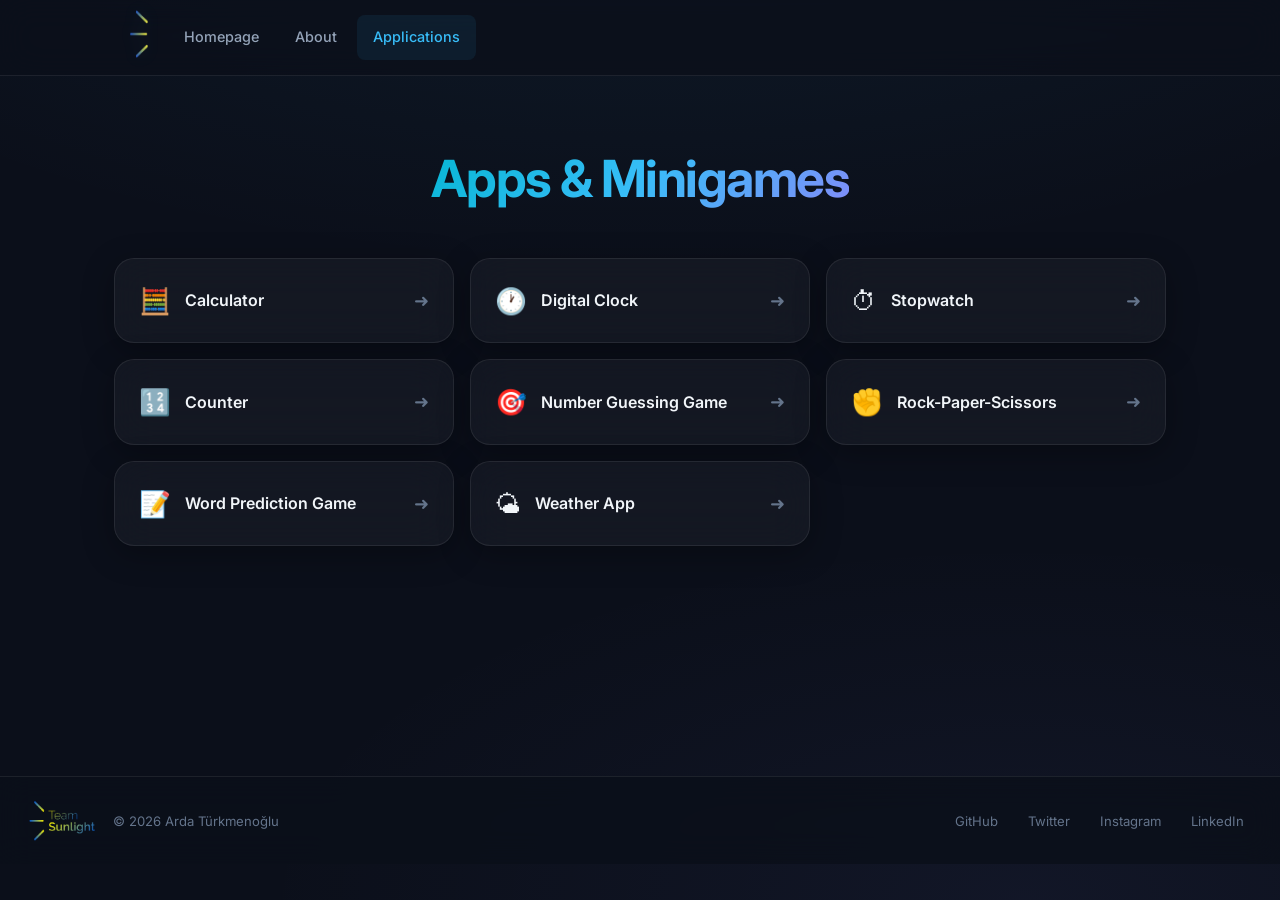
==== apps.html @ a4f74577 "initial commit" ====
<!DOCTYPE html>
<html lang="en">

<head>
    <meta charset="UTF-8">
    <meta name="viewport" content="width=device-width, initial-scale=1.0">
    <meta name="description" content="Mini-applications and games built by Arda Türkmenoğlu.">
    <title>Applications — Arda Türkmenoğlu</title>
    <link rel="stylesheet" href="style.css">
</head>

<body>
    <nav class="navbar">
        <ul>
            <li>
                <p><img class="logo" src="images/logo2tr.png" alt="Logo"></p>
            </li>
            <li><a href="index.html">Homepage</a></li>
            <li><a href="funfacts.html">About</a></li>
            <li><a href="apps.html" class="active">Applications</a></li>
        </ul>
    </nav>

    <div class="main-container">
        <div class="page-header fade-in">
            <h1>Apps & Minigames</h1>
        </div>

        <section class="fade-in">
            <div class="apps-grid">
                <div class="glass-card app-card" id="button1">
                    <span class="app-icon">🧮</span>
                    <span class="app-name">Calculator</span>
                </div>
                <div class="glass-card app-card" id="button2">
                    <span class="app-icon">🕐</span>
                    <span class="app-name">Digital Clock</span>
                </div>
                <div class="glass-card app-card" id="button3">
                    <span class="app-icon">⏱</span>
                    <span class="app-name">Stopwatch</span>
                </div>
                <div class="glass-card app-card" id="button4">
                    <span class="app-icon">🔢</span>
                    <span class="app-name">Counter</span>
                </div>
                <div class="glass-card app-card" id="button5">
                    <span class="app-icon">🎯</span>
                    <span class="app-name">Number Guessing Game</span>
                </div>
                <div class="glass-card app-card" id="button6">
                    <span class="app-icon">✊</span>
                    <span class="app-name">Rock-Paper-Scissors</span>
                </div>
                <div class="glass-card app-card" id="button7">
                    <span class="app-icon">📝</span>
                    <span class="app-name">Word Prediction Game</span>
                </div>
                <div class="glass-card app-card" id="button8">
                    <span class="app-icon">🌤</span>
                    <span class="app-name">Weather App</span>
                </div>
            </div>
        </section>
    </div>

    <footer>
        <img src="images/logotrn2.png" alt="Team Sunlight Logo">
        <p>© 2026 Arda Türkmenoğlu</p>
        <p class="footer-links">
            <a href="https://github.com/ArdaTrkmnoglu">GitHub</a>
            <a href="https://x.com/ArdaTrkmnoglu">Twitter</a>
            <a href="https://instagram.com/ardatrkmnoglu">Instagram</a>
            <a href="https://linkedin.com/in/arda-t%C3%BCrkmeno%C4%9Flu-879216295">LinkedIn</a>
        </p>
    </footer>

    <script>
        const buttons = {
            button1: "apps/calc.html",
            button2: "apps/clock.html",
            button3: "apps/stopwatch.html",
            button4: "apps/count.html",
            button5: "apps/guess.html",
            button6: "apps/rcsgame.html",
            button7: "apps/wordgame.html",
            button8: "apps/weather.html",
        };

        Object.keys(buttons).forEach(id => {
            const btn = document.getElementById(id);
            if (btn) {
                btn.addEventListener("click", () => {
                    window.location.href = buttons[id];
                });
            }
        });

        const observer = new IntersectionObserver((entries) => {
            entries.forEach((entry) => {
                if (entry.isIntersecting) {
                    entry.target.classList.add('visible');
                }
            });
        }, { threshold: 0.1, rootMargin: '0px 0px -40px 0px' });

        document.querySelectorAll('.fade-in').forEach((el) => observer.observe(el));
    </script>
</body>

</html>
---- style.css ----
@import url('https://fonts.googleapis.com/css2?family=Inter:wght@300;400;500;600;700;800;900&display=swap');

:root {
    --bg-primary: #0b0f1a;
    --bg-secondary: #111827;
    --bg-card: rgba(255, 255, 255, 0.04);
    --bg-card-hover: rgba(255, 255, 255, 0.07);
    --glass-border: rgba(255, 255, 255, 0.08);
    --glass-blur: 20px;

    --accent: #38bdf8;
    --accent-secondary: #06b6d4;
    --accent-glow: rgba(56, 189, 248, 0.25);
    --accent-gradient: linear-gradient(135deg, #06b6d4, #38bdf8, #818cf8);

    --text-primary: #f1f5f9;
    --text-secondary: #94a3b8;
    --text-muted: #64748b;

    --radius-sm: 8px;
    --radius-md: 14px;
    --radius-lg: 20px;
    --radius-xl: 28px;
    --radius-full: 9999px;

    --shadow-glow: 0 0 40px rgba(56, 189, 248, 0.08);
    --shadow-card: 0 8px 32px rgba(0, 0, 0, 0.3);
    --shadow-card-hover: 0 16px 48px rgba(0, 0, 0, 0.4);

    --transition-fast: 0.2s ease;
    --transition-normal: 0.35s ease;
    --transition-slow: 0.5s ease;

    --font-family: 'Inter', -apple-system, BlinkMacSystemFont, 'Segoe UI', sans-serif;
    --max-width: 1100px;
}

*,
*::before,
*::after {
    margin: 0;
    padding: 0;
    box-sizing: border-box;
}

html {
    scroll-behavior: smooth;
    -webkit-font-smoothing: antialiased;
    -moz-osx-font-smoothing: grayscale;
}

body {
    font-family: var(--font-family);
    background: var(--bg-primary);
    background-image:
        radial-gradient(ellipse 80% 50% at 50% -20%, rgba(56, 189, 248, 0.08), transparent),
        radial-gradient(ellipse 60% 40% at 80% 100%, rgba(129, 140, 248, 0.06), transparent);
    color: var(--text-primary);
    line-height: 1.7;
    min-height: 100vh;
    overflow-x: hidden;
}

img {
    max-width: 100%;
    height: auto;
}

a {
    color: var(--accent);
    text-decoration: none;
    transition: color var(--transition-fast);
}

a:hover {
    color: var(--accent-secondary);
}

::selection {
    background: rgba(56, 189, 248, 0.3);
    color: #fff;
}

::-webkit-scrollbar {
    width: 8px;
}

::-webkit-scrollbar-track {
    background: var(--bg-primary);
}

::-webkit-scrollbar-thumb {
    background: rgba(255, 255, 255, 0.12);
    border-radius: var(--radius-full);
}

::-webkit-scrollbar-thumb:hover {
    background: rgba(255, 255, 255, 0.2);
}

h1,
h2,
h3,
h4 {
    font-weight: 700;
    line-height: 1.2;
    color: var(--text-primary);
}

h1 {
    font-size: clamp(2rem, 5vw, 3.2rem);
    letter-spacing: -0.03em;
}

h2 {
    font-size: clamp(1.4rem, 3vw, 2rem);
    letter-spacing: -0.02em;
}

h3 {
    font-size: 1.15rem;
}

p {
    color: var(--text-secondary);
    font-size: 1rem;
}

.main-container {
    max-width: var(--max-width);
    margin: 0 auto;
    padding: 2rem 1.5rem;
    min-height: calc(100vh - 200px);
}

.glass-card {
    background: var(--bg-card);
    border: 1px solid var(--glass-border);
    border-radius: var(--radius-lg);
    backdrop-filter: blur(var(--glass-blur));
    -webkit-backdrop-filter: blur(var(--glass-blur));
    box-shadow: var(--shadow-card);
    padding: 2rem;
    transition: transform var(--transition-normal), box-shadow var(--transition-normal), background var(--transition-normal);
}

.glass-card:hover {
    transform: translateY(-4px);
    box-shadow: var(--shadow-card-hover);
    background: var(--bg-card-hover);
}

.navbar {
    position: sticky;
    top: 0;
    z-index: 100;
    background: rgba(11, 15, 26, 0.75);
    border-bottom: 1px solid var(--glass-border);
    backdrop-filter: blur(16px);
    -webkit-backdrop-filter: blur(16px);
    margin-bottom: 0;
    max-height: none;
}

.navbar ul {
    display: flex;
    flex-direction: row;
    align-items: center;
    justify-content: flex-start;
    gap: 4px;
    list-style-type: none;
    margin: 0;
    padding: 0 1.5rem;
    max-width: var(--max-width);
    margin: 0 auto;
}

.navbar li {
    float: none;
}

.navbar .logo {
    max-height: 48px;
    filter: drop-shadow(0 0 8px rgba(56, 189, 248, 0.15));
    transition: filter var(--transition-normal);
}

.navbar .logo:hover {
    filter: drop-shadow(0 0 16px rgba(56, 189, 248, 0.35));
}

.navbar a,
.navbar p {
    color: var(--text-secondary);
    text-decoration: none;
    font-family: var(--font-family);
    font-weight: 500;
    font-size: 0.9rem;
    display: block;
    border-radius: var(--radius-sm);
    text-align: center;
    padding: 10px 16px;
    width: auto;
    transition: color var(--transition-fast), background var(--transition-fast);
}

.navbar a:hover {
    color: var(--text-primary);
    background: rgba(255, 255, 255, 0.06);
}

.navbar a.active {
    color: var(--accent);
    background: rgba(56, 189, 248, 0.08);
}

.intro {
    text-align: center;
    padding: 4rem 0 3rem;
    position: relative;
}

.intro-photo-wrapper {
    position: relative;
    display: inline-block;
    margin-bottom: 1.5rem;
}

.intro-photo {
    width: 160px;
    height: 160px;
    border-radius: 50%;
    object-fit: cover;
    border: 3px solid rgba(56, 189, 248, 0.3);
    box-shadow: 0 0 30px rgba(56, 189, 248, 0.15), 0 0 60px rgba(56, 189, 248, 0.05);
    transition: transform var(--transition-normal), box-shadow var(--transition-normal);
    animation: float 6s ease-in-out infinite;
}

.intro-photo:hover {
    transform: scale(1.05);
    box-shadow: 0 0 40px rgba(56, 189, 248, 0.25), 0 0 80px rgba(56, 189, 248, 0.1);
}

.intro h1 {
    margin-bottom: 0.5rem;
}

.intro h1 .accent-text {
    background: var(--accent-gradient);
    -webkit-background-clip: text;
    -webkit-text-fill-color: transparent;
    background-clip: text;
}

.intro .subtitle {
    font-size: 1.15rem;
    color: var(--text-muted);
    font-weight: 400;
    margin-bottom: 1rem;
}

.intro .flag-row {
    font-size: 1.5rem;
    letter-spacing: 0.3em;
}

.section-title {
    display: flex;
    align-items: center;
    gap: 12px;
    margin-bottom: 1.5rem;
    padding-bottom: 0.75rem;
    border-bottom: 1px solid var(--glass-border);
}

.section-title .icon {
    font-size: 1.4rem;
}

.section-title h2 {
    margin: 0;
}

.about-section {
    margin-bottom: 2.5rem;
}

.about-content {
    display: grid;
    grid-template-columns: 220px 1fr;
    gap: 2rem;
    align-items: start;
}

.about-photo {
    width: 100%;
    border-radius: var(--radius-md);
    object-fit: cover;
    aspect-ratio: 3/4;
    border: 1px solid var(--glass-border);
    transition: transform var(--transition-normal);
}

.about-photo:hover {
    transform: scale(1.02);
}

.about-text p {
    margin-bottom: 1rem;
    font-size: 0.95rem;
}

.skills-section {
    margin-bottom: 2.5rem;
}

.skills-grid {
    display: flex;
    flex-wrap: wrap;
    gap: 10px;
}

.skill-pill {
    display: inline-flex;
    align-items: center;
    gap: 6px;
    padding: 8px 18px;
    background: rgba(56, 189, 248, 0.06);
    border: 1px solid rgba(56, 189, 248, 0.15);
    border-radius: var(--radius-full);
    font-size: 0.85rem;
    font-weight: 500;
    color: var(--accent);
    transition: all var(--transition-fast);
    cursor: default;
}

.skill-pill:hover {
    background: rgba(56, 189, 248, 0.12);
    border-color: rgba(56, 189, 248, 0.3);
    transform: translateY(-2px);
    box-shadow: 0 4px 16px rgba(56, 189, 248, 0.1);
}

.timeline-section {
    margin-bottom: 2.5rem;
}

.timeline {
    position: relative;
    padding-left: 32px;
}

.timeline::before {
    content: '';
    position: absolute;
    left: 8px;
    top: 8px;
    bottom: 8px;
    width: 2px;
    background: linear-gradient(to bottom, var(--accent), rgba(129, 140, 248, 0.3));
    border-radius: 2px;
}

.timeline-item {
    position: relative;
    margin-bottom: 1.5rem;
    padding-bottom: 0;
}

.timeline-item:last-child {
    margin-bottom: 0;
}

.timeline-item::before {
    content: '';
    position: absolute;
    left: -28px;
    top: 8px;
    width: 12px;
    height: 12px;
    border-radius: 50%;
    background: var(--accent);
    box-shadow: 0 0 10px var(--accent-glow);
    border: 2px solid var(--bg-primary);
}

.timeline-item.current::before {
    background: var(--accent);
    box-shadow: 0 0 16px var(--accent-glow), 0 0 30px rgba(56, 189, 248, 0.1);
    animation: pulse-dot 2s ease-in-out infinite;
}

.timeline-date {
    font-size: 0.8rem;
    font-weight: 600;
    color: var(--accent);
    text-transform: uppercase;
    letter-spacing: 0.05em;
    margin-bottom: 4px;
}

.timeline-title {
    font-size: 1rem;
    font-weight: 600;
    color: var(--text-primary);
    margin-bottom: 2px;
}

.timeline-desc {
    font-size: 0.88rem;
    color: var(--text-muted);
}

.languages-section {
    margin-bottom: 2.5rem;
}

.languages-grid {
    display: grid;
    grid-template-columns: repeat(auto-fit, minmax(200px, 1fr));
    gap: 12px;
}

.lang-card {
    display: flex;
    align-items: center;
    gap: 12px;
    padding: 14px 18px;
    background: var(--bg-card);
    border: 1px solid var(--glass-border);
    border-radius: var(--radius-md);
    transition: all var(--transition-fast);
}

.lang-card:hover {
    background: var(--bg-card-hover);
    transform: translateY(-2px);
}

.lang-card .flag {
    font-size: 1.6rem;
}

.lang-card .lang-info {
    display: flex;
    flex-direction: column;
}

.lang-card .lang-name {
    font-size: 0.9rem;
    font-weight: 600;
    color: var(--text-primary);
}

.lang-card .lang-level {
    font-size: 0.78rem;
    color: var(--text-muted);
}

.quick-links {
    display: grid;
    grid-template-columns: repeat(2, 1fr);
    gap: 1rem;
    margin-bottom: 2.5rem;
}

.quick-link-card {
    display: flex;
    flex-direction: column;
    align-items: center;
    justify-content: center;
    padding: 2rem;
    text-decoration: none;
    text-align: center;
    position: relative;
    overflow: hidden;
}

.quick-link-card::before {
    content: '';
    position: absolute;
    inset: 0;
    background: var(--accent-gradient);
    opacity: 0;
    transition: opacity var(--transition-normal);
    border-radius: inherit;
}

.quick-link-card:hover::before {
    opacity: 0.06;
}

.quick-link-card .link-icon {
    font-size: 2rem;
    margin-bottom: 0.75rem;
    transition: transform var(--transition-normal);
}

.quick-link-card:hover .link-icon {
    transform: scale(1.15);
}

.quick-link-card .link-title {
    font-size: 1.1rem;
    font-weight: 600;
    color: var(--text-primary);
    margin-bottom: 0.25rem;
}

.quick-link-card .link-desc {
    font-size: 0.82rem;
    color: var(--text-muted);
}

.quote-section {
    margin-bottom: 2.5rem;
    text-align: center;
}

.quote-card {
    position: relative;
    overflow: hidden;
}

.quote-card .quote-image {
    width: 100%;
    max-width: 500px;
    border-radius: var(--radius-md);
    margin-bottom: 1.5rem;
    border: 1px solid var(--glass-border);
}

.quote-card blockquote {
    font-style: italic;
    font-size: 1rem;
    color: var(--text-secondary);
    line-height: 1.8;
    max-width: 640px;
    margin: 0 auto 1rem;
    position: relative;
    padding: 0 1.5rem;
}

.quote-card blockquote::before {
    content: '\201C';
    position: absolute;
    left: -8px;
    top: -20px;
    font-size: 4rem;
    color: rgba(56, 189, 248, 0.15);
    font-family: Georgia, serif;
    line-height: 1;
}

.quote-card .quote-author {
    font-size: 0.9rem;
    font-weight: 700;
    color: var(--accent);
    letter-spacing: 0.1em;
    text-transform: uppercase;
}

footer {
    display: flex;
    flex-direction: row;
    align-items: center;
    font-family: var(--font-family);
    background: rgba(11, 15, 26, 0.8);
    border-top: 1px solid var(--glass-border);
    backdrop-filter: blur(16px);
    -webkit-backdrop-filter: blur(16px);
    min-height: 80px;
    padding: 1rem 1.5rem;
}

footer img {
    max-height: 55px;
    margin-right: 16px;
}

footer p {
    font-size: 0.82rem;
    color: var(--text-muted);
}

.footer-links {
    margin: 0;
    margin-left: auto;
    display: flex;
    gap: 6px;
}

.footer-links a {
    color: var(--text-muted);
    font-size: 0.82rem;
    padding: 6px 12px;
    border-radius: var(--radius-sm);
    transition: color var(--transition-fast), background var(--transition-fast);
}

.footer-links a:hover {
    color: var(--accent);
    background: rgba(56, 189, 248, 0.06);
}

.apps-grid {
    display: grid;
    grid-template-columns: repeat(auto-fill, minmax(280px, 1fr));
    gap: 1rem;
    margin-top: 1.5rem;
}

.app-card {
    display: flex;
    align-items: center;
    gap: 14px;
    padding: 1.25rem 1.5rem;
    cursor: pointer;
    position: relative;
    overflow: hidden;
}

.app-card::after {
    content: '➜';
    position: absolute;
    right: 1.5rem;
    font-size: 1.1rem;
    color: var(--text-muted);
    transition: transform var(--transition-fast), color var(--transition-fast);
}

.app-card:hover::after {
    transform: translateX(4px);
    color: var(--accent);
}

.app-card .app-icon {
    font-size: 1.6rem;
    flex-shrink: 0;
}

.app-card .app-name {
    font-size: 1rem;
    font-weight: 600;
    color: var(--text-primary);
}

.facts-card {
    max-width: 700px;
    margin: 0 auto;
}

.facts-card p {
    font-size: 0.95rem;
    line-height: 1.8;
}

.facts-card .ayda-link {
    color: #f472b6;
    font-weight: 600;
    transition: color var(--transition-fast);
}

.facts-card .ayda-link:hover {
    color: #fb7185;
}

@keyframes fadeInUp {
    from {
        opacity: 0;
        transform: translateY(24px);
    }

    to {
        opacity: 1;
        transform: translateY(0);
    }
}

@keyframes float {

    0%,
    100% {
        transform: translateY(0);
    }

    50% {
        transform: translateY(-8px);
    }
}

@keyframes pulse-dot {

    0%,
    100% {
        box-shadow: 0 0 10px var(--accent-glow);
    }

    50% {
        box-shadow: 0 0 20px var(--accent-glow), 0 0 40px rgba(56, 189, 248, 0.08);
    }
}

@keyframes shimmer {
    0% {
        background-position: -200% center;
    }

    100% {
        background-position: 200% center;
    }
}

.fade-in {
    opacity: 0;
    transform: translateY(24px);
    transition: opacity 0.6s ease, transform 0.6s ease;
}

.fade-in.visible {
    opacity: 1;
    transform: translateY(0);
}

.fade-in-delay-1 {
    transition-delay: 0.1s;
}

.fade-in-delay-2 {
    transition-delay: 0.2s;
}

.fade-in-delay-3 {
    transition-delay: 0.3s;
}

.fade-in-delay-4 {
    transition-delay: 0.4s;
}

.page-header {
    text-align: center;
    padding: 2.5rem 0 1.5rem;
}

.page-header h1 {
    display: inline-block;
    background: var(--accent-gradient);
    -webkit-background-clip: text;
    -webkit-text-fill-color: transparent;
    background-clip: text;
}

@media (max-width: 768px) {
    .navbar ul {
        padding: 0 1rem;
        gap: 2px;
    }

    .navbar a,
    .navbar p {
        padding: 8px 10px;
        font-size: 0.82rem;
    }

    .navbar .logo {
        max-height: 36px;
    }

    .main-container {
        padding: 1.5rem 1rem;
    }

    .intro {
        padding: 2.5rem 0 2rem;
    }

    .intro-photo {
        width: 120px;
        height: 120px;
    }

    .about-content {
        grid-template-columns: 1fr;
        text-align: center;
    }

    .about-photo {
        width: 200px;
        margin: 0 auto;
        aspect-ratio: 1;
        border-radius: 50%;
    }

    .quick-links {
        grid-template-columns: 1fr;
    }

    .languages-grid {
        grid-template-columns: 1fr;
    }

    footer {
        flex-direction: column;
        text-align: center;
        gap: 8px;
        padding: 1.5rem 1rem;
    }

    footer img {
        margin-right: 0;
    }

    .footer-links {
        margin-left: 0;
        flex-wrap: wrap;
        justify-content: center;
    }
}

@media (max-width: 480px) {
    .intro-photo {
        width: 100px;
        height: 100px;
    }

    .glass-card {
        padding: 1.25rem;
    }

    .apps-grid {
        grid-template-columns: 1fr;
    }

    .skills-grid {
        gap: 8px;
    }

    .skill-pill {
        padding: 6px 14px;
        font-size: 0.8rem;
    }
}
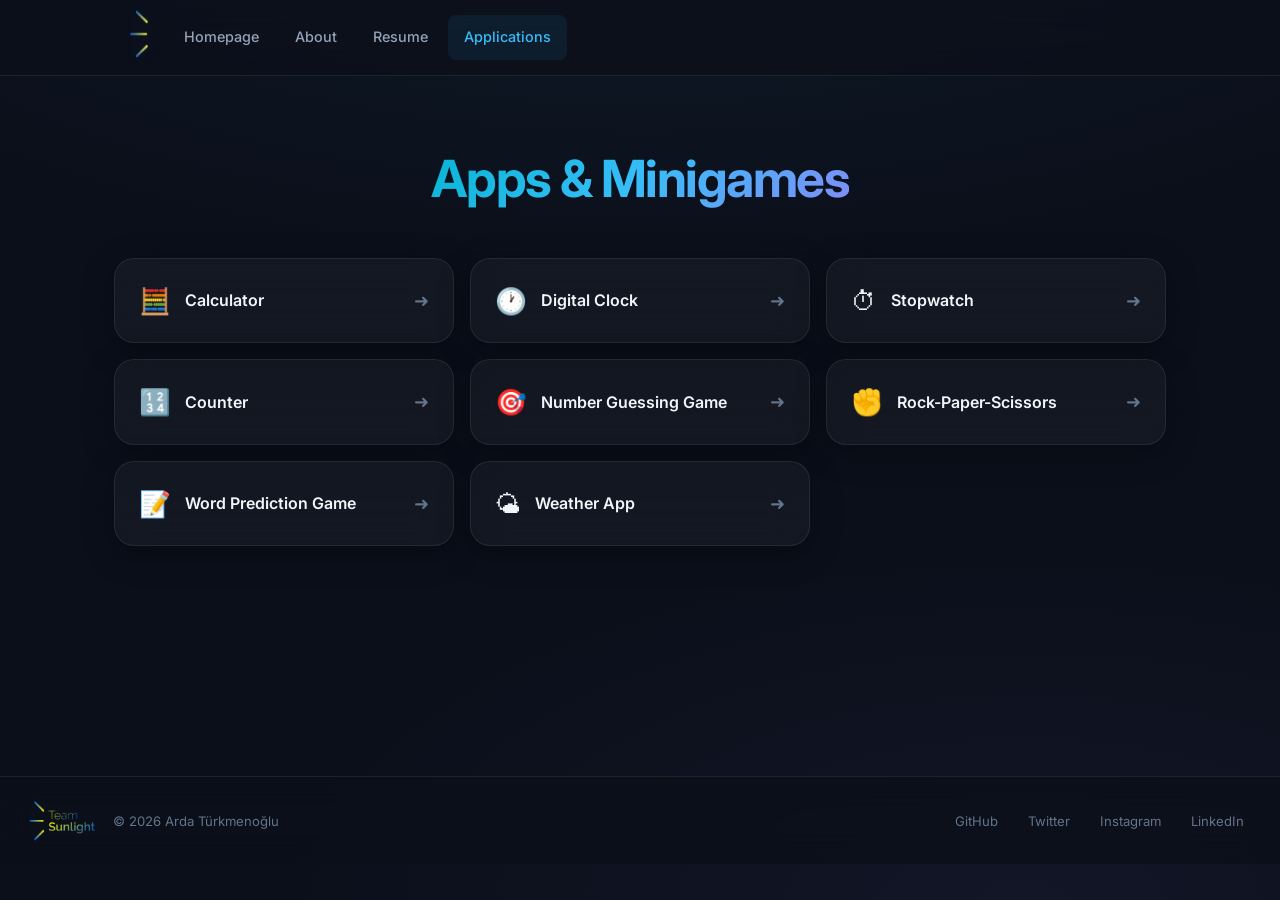
==== commit e4a925a7: "chore: synchronize with the content of `ardatrkmnoglu.com`" ====
--- a/apps.html
+++ b/apps.html
@@ -2,110 +2,111 @@
 <html lang="en">
 
 <head>
-    <meta charset="UTF-8">
-    <meta name="viewport" content="width=device-width, initial-scale=1.0">
-    <meta name="description" content="Mini-applications and games built by Arda Türkmenoğlu.">
-    <title>Applications — Arda Türkmenoğlu</title>
-    <link rel="stylesheet" href="style.css">
+  <meta charset="UTF-8">
+  <meta name="viewport" content="width=device-width, initial-scale=1.0">
+  <meta name="description" content="Mini-applications and games built by Arda Türkmenoğlu.">
+  <title>Applications — Arda Türkmenoğlu</title>
+  <link rel="stylesheet" href="style.css">
 </head>
 
 <body>
-    <nav class="navbar">
-        <ul>
-            <li>
-                <p><img class="logo" src="images/logo2tr.png" alt="Logo"></p>
-            </li>
-            <li><a href="index.html">Homepage</a></li>
-            <li><a href="funfacts.html">About</a></li>
-            <li><a href="apps.html" class="active">Applications</a></li>
-        </ul>
-    </nav>
+  <nav class="navbar">
+    <ul>
+      <li>
+        <p><img class="logo" src="images/logo2tr.png" alt="Logo"></p>
+      </li>
+      <li><a href="index.html">Homepage</a></li>
+      <li><a href="funfacts.html">About</a></li>
+      <li><a href="https://ardatrkmnoglu.com/cv/resume.html">Resume</a></li>
+      <li><a href="apps.html" class="active">Applications</a></li>
+    </ul>
+  </nav>
 
-    <div class="main-container">
-        <div class="page-header fade-in">
-            <h1>Apps & Minigames</h1>
-        </div>
-
-        <section class="fade-in">
-            <div class="apps-grid">
-                <div class="glass-card app-card" id="button1">
-                    <span class="app-icon">🧮</span>
-                    <span class="app-name">Calculator</span>
-                </div>
-                <div class="glass-card app-card" id="button2">
-                    <span class="app-icon">🕐</span>
-                    <span class="app-name">Digital Clock</span>
-                </div>
-                <div class="glass-card app-card" id="button3">
-                    <span class="app-icon">⏱</span>
-                    <span class="app-name">Stopwatch</span>
-                </div>
-                <div class="glass-card app-card" id="button4">
-                    <span class="app-icon">🔢</span>
-                    <span class="app-name">Counter</span>
-                </div>
-                <div class="glass-card app-card" id="button5">
-                    <span class="app-icon">🎯</span>
-                    <span class="app-name">Number Guessing Game</span>
-                </div>
-                <div class="glass-card app-card" id="button6">
-                    <span class="app-icon">✊</span>
-                    <span class="app-name">Rock-Paper-Scissors</span>
-                </div>
-                <div class="glass-card app-card" id="button7">
-                    <span class="app-icon">📝</span>
-                    <span class="app-name">Word Prediction Game</span>
-                </div>
-                <div class="glass-card app-card" id="button8">
-                    <span class="app-icon">🌤</span>
-                    <span class="app-name">Weather App</span>
-                </div>
-            </div>
-        </section>
+  <div class="main-container">
+    <div class="page-header fade-in">
+      <h1>Apps & Minigames</h1>
     </div>
 
-    <footer>
-        <img src="images/logotrn2.png" alt="Team Sunlight Logo">
-        <p>© 2026 Arda Türkmenoğlu</p>
-        <p class="footer-links">
-            <a href="https://github.com/ArdaTrkmnoglu">GitHub</a>
-            <a href="https://x.com/ArdaTrkmnoglu">Twitter</a>
-            <a href="https://instagram.com/ardatrkmnoglu">Instagram</a>
-            <a href="https://linkedin.com/in/arda-t%C3%BCrkmeno%C4%9Flu-879216295">LinkedIn</a>
-        </p>
-    </footer>
+    <section class="fade-in">
+      <div class="apps-grid">
+        <div class="glass-card app-card" id="button1">
+          <span class="app-icon">🧮</span>
+          <span class="app-name">Calculator</span>
+        </div>
+        <div class="glass-card app-card" id="button2">
+          <span class="app-icon">🕐</span>
+          <span class="app-name">Digital Clock</span>
+        </div>
+        <div class="glass-card app-card" id="button3">
+          <span class="app-icon">⏱</span>
+          <span class="app-name">Stopwatch</span>
+        </div>
+        <div class="glass-card app-card" id="button4">
+          <span class="app-icon">🔢</span>
+          <span class="app-name">Counter</span>
+        </div>
+        <div class="glass-card app-card" id="button5">
+          <span class="app-icon">🎯</span>
+          <span class="app-name">Number Guessing Game</span>
+        </div>
+        <div class="glass-card app-card" id="button6">
+          <span class="app-icon">✊</span>
+          <span class="app-name">Rock-Paper-Scissors</span>
+        </div>
+        <div class="glass-card app-card" id="button7">
+          <span class="app-icon">📝</span>
+          <span class="app-name">Word Prediction Game</span>
+        </div>
+        <div class="glass-card app-card" id="button8">
+          <span class="app-icon">🌤</span>
+          <span class="app-name">Weather App</span>
+        </div>
+      </div>
+    </section>
+  </div>
 
-    <script>
-        const buttons = {
-            button1: "apps/calc.html",
-            button2: "apps/clock.html",
-            button3: "apps/stopwatch.html",
-            button4: "apps/count.html",
-            button5: "apps/guess.html",
-            button6: "apps/rcsgame.html",
-            button7: "apps/wordgame.html",
-            button8: "apps/weather.html",
-        };
+  <footer>
+    <img src="images/logotrn2.png" alt="Team Sunlight Logo">
+    <p>© 2026 Arda Türkmenoğlu</p>
+    <p class="footer-links">
+      <a href="https://github.com/ArdaTrkmnoglu">GitHub</a>
+      <a href="https://x.com/ArdaTrkmnoglu">Twitter</a>
+      <a href="https://instagram.com/ardatrkmnoglu">Instagram</a>
+      <a href="https://linkedin.com/in/arda-t%C3%BCrkmeno%C4%9Flu-879216295">LinkedIn</a>
+    </p>
+  </footer>
 
-        Object.keys(buttons).forEach(id => {
-            const btn = document.getElementById(id);
-            if (btn) {
-                btn.addEventListener("click", () => {
-                    window.location.href = buttons[id];
-                });
-            }
+  <script>
+    const buttons = {
+      button1: "apps/calc.html",
+      button2: "apps/clock.html",
+      button3: "apps/stopwatch.html",
+      button4: "apps/count.html",
+      button5: "apps/guess.html",
+      button6: "apps/rcsgame.html",
+      button7: "apps/wordgame.html",
+      button8: "apps/weather.html",
+    };
+
+    Object.keys(buttons).forEach(id => {
+      const btn = document.getElementById(id);
+      if (btn) {
+        btn.addEventListener("click", () => {
+          window.location.href = buttons[id];
         });
+      }
+    });
 
-        const observer = new IntersectionObserver((entries) => {
-            entries.forEach((entry) => {
-                if (entry.isIntersecting) {
-                    entry.target.classList.add('visible');
-                }
-            });
-        }, { threshold: 0.1, rootMargin: '0px 0px -40px 0px' });
+    const observer = new IntersectionObserver((entries) => {
+      entries.forEach((entry) => {
+        if (entry.isIntersecting) {
+          entry.target.classList.add('visible');
+        }
+      });
+    }, { threshold: 0.1, rootMargin: '0px 0px -40px 0px' });
 
-        document.querySelectorAll('.fade-in').forEach((el) => observer.observe(el));
-    </script>
+    document.querySelectorAll('.fade-in').forEach((el) => observer.observe(el));
+  </script>
 </body>
 
 </html>
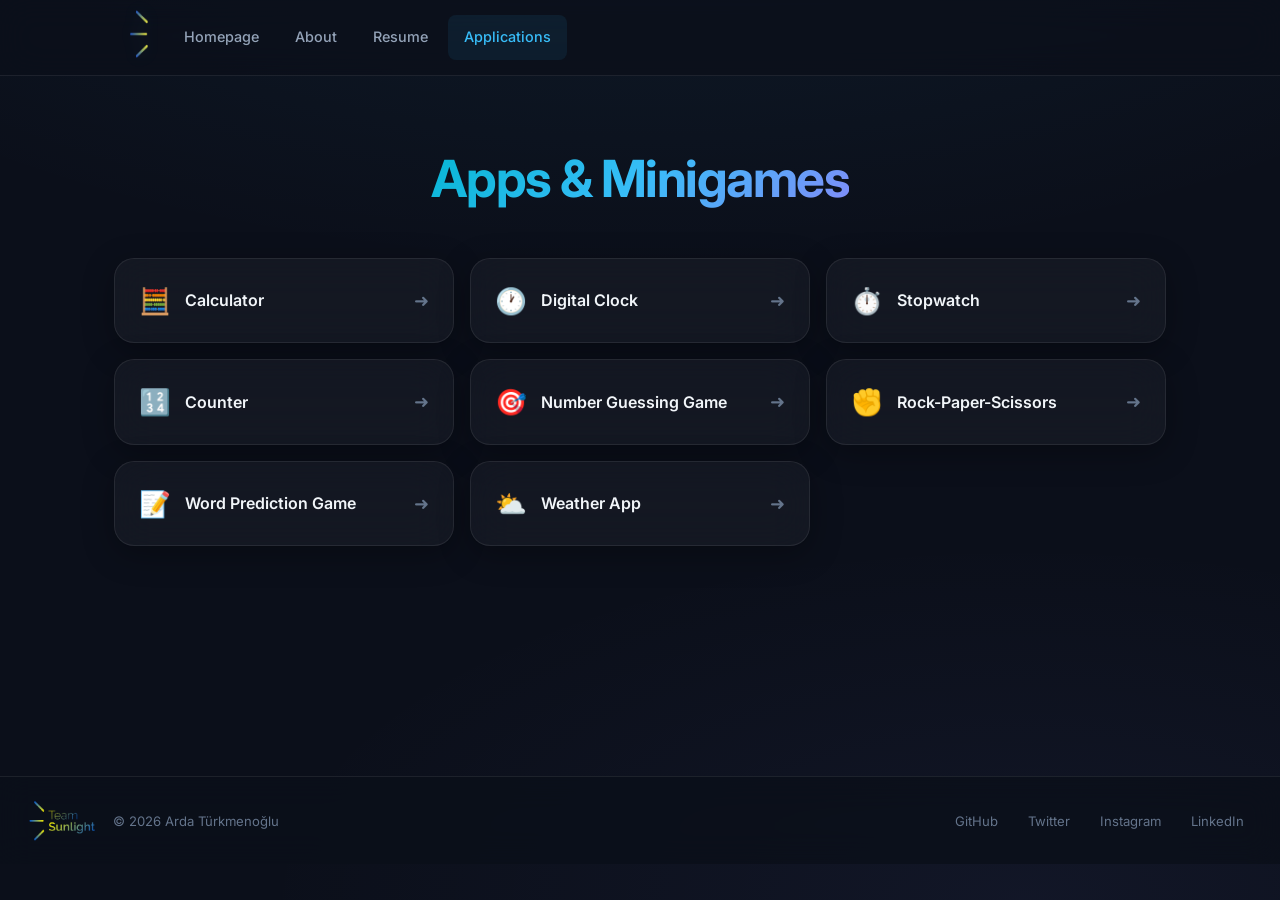
==== commit 546b719b: "minor: updated stopwatch and weather app icons" ====
--- a/apps.html
+++ b/apps.html
@@ -38,7 +38,7 @@
           <span class="app-name">Digital Clock</span>
         </div>
         <div class="glass-card app-card" id="button3">
-          <span class="app-icon">⏱</span>
+          <span class="app-icon">⏱️</span>
           <span class="app-name">Stopwatch</span>
         </div>
         <div class="glass-card app-card" id="button4">
@@ -58,7 +58,7 @@
           <span class="app-name">Word Prediction Game</span>
         </div>
         <div class="glass-card app-card" id="button8">
-          <span class="app-icon">🌤</span>
+          <span class="app-icon">⛅</span>
           <span class="app-name">Weather App</span>
         </div>
       </div>
@@ -109,4 +109,4 @@
   </script>
 </body>
 
-</html>+</html>
--- a/style.css
+++ b/style.css
@@ -648,7 +648,6 @@
 }
 
 .facts-card {
-    max-width: 700px;
     margin: 0 auto;
 }
 
@@ -753,6 +752,27 @@
     background-clip: text;
 }
 
+.music-grid {
+    display: grid;
+    grid-template-columns: repeat(auto-fit, minmax(380px, 1fr));
+    gap: 20px;
+    margin-top: 1.5rem;
+}
+
+.music {
+    padding: 15px;
+    font-weight: 500;
+    display: flex;
+    flex-direction: column;
+    justify-content: space-between;
+    gap: 10px;
+}
+
+.music iframe {
+    width: 100% !important;
+    border: none;
+}
+
 @media (max-width: 768px) {
     .navbar ul {
         padding: 0 1rem;
@@ -842,4 +862,4 @@
         padding: 6px 14px;
         font-size: 0.8rem;
     }
-}+}
